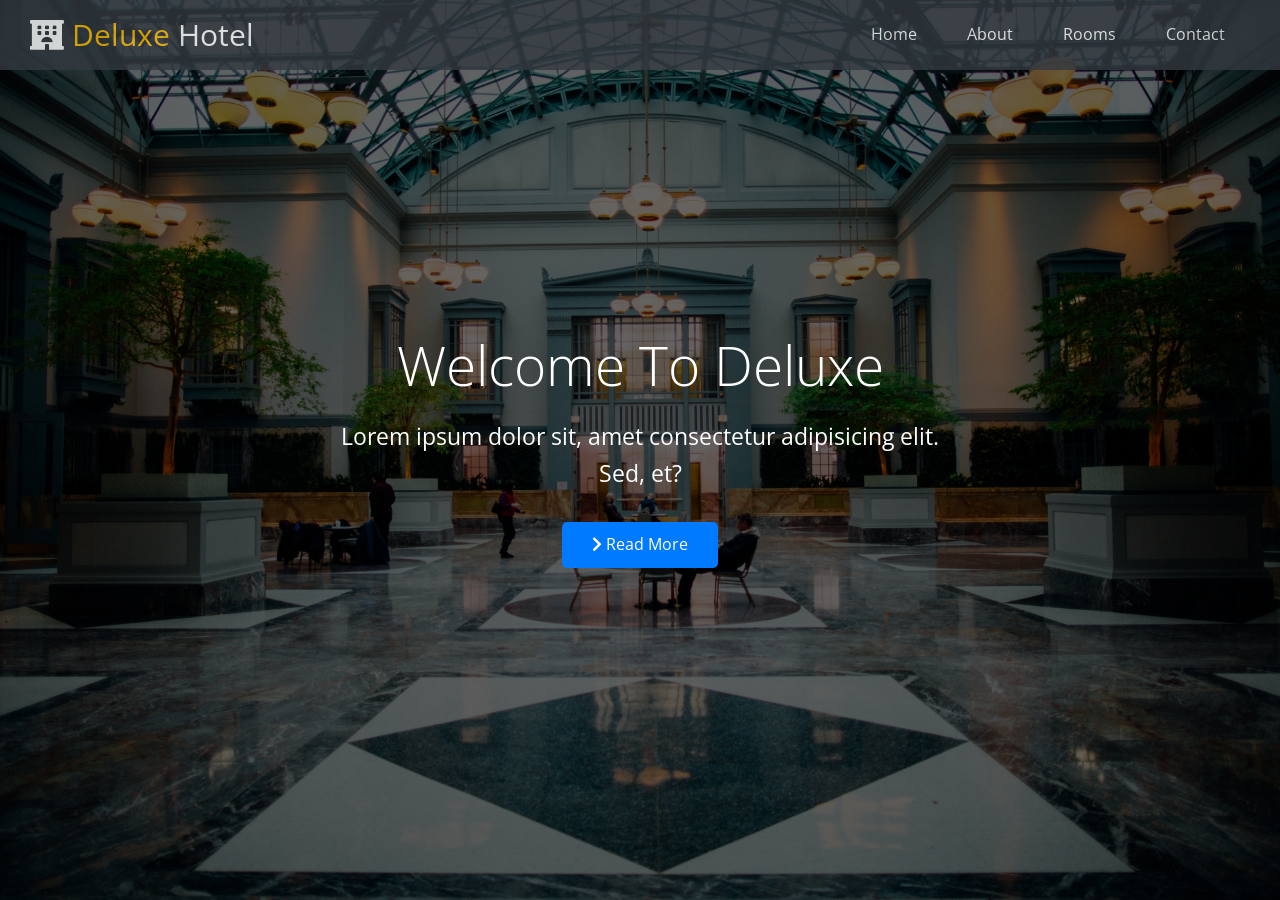
==== index.html @ a7268dbb "Ana sayfaya başlık ve açıklama eklendi; buton tasarımı güncellendi." ====
<!doctype html>
<html lang="en">
  <head>
    <meta charset="UTF-8" />
    <meta name="viewport" content="width=device-width, initial-scale=1.0" />
    <link
      rel="stylesheet"
      href="https://cdnjs.cloudflare.com/ajax/libs/font-awesome/5.13.0/css/all.min.css"
      integrity="sha512-L7MWcK7FNPcwNqnLdZq86lTHYLdQqZaz5YcAgE+5cnGmlw8JT03QB2+oxL100UeB6RlzZLUxCGSS4/++mNZdxw=="
      crossorigin="anonymous"
      referrerpolicy="no-referrer"
    />
    <link rel="stylesheet" href="css/utils.css" />
    <link rel="stylesheet" href="css/style.css" />
    <title>Document</title>
  </head>
  <body>
    <header id="home" class="main-header">
      <div class="navbar">
        <h1 class="brand">
          <i class="fas fa-hotel"></i>
          <span>Deluxe</span> Hotel
        </h1>
        <nav>
          <ul>
            <li><a href="#home">Home</a></li>
            <li><a href="#about">About</a></li>
            <li><a href="#rooms">Rooms</a></li>
            <li><a href="#contact">Contact</a></li>
          </ul>
        </nav>
      </div>

      <div class="content">
        <h1>Welcome To Deluxe</h1>
        <p>
          Lorem ipsum dolor sit, amet consectetur adipisicing elit. Sed, et?
        </p>
        <a href="" class="btn btn-primary"
          ><i class="fas fa-chevron-right"></i> Read More</a
        >
      </div>
    </header>
  </body>
</html>
---- css/utils.css ----
/* 
#007bff
#6c757d
#28a745
#dc3545
#ffc107
#17a2b8
#343a40
#f8f9fa 
*/

:root {
  --white: #fff;
  --primary: #007bff;
  --secondary: #6c757d;
  --success: #28a745;
  --danger: #dc3545;
  --warning: #ffc107;
  --info: #17a2b8;
  --dark: #343a40;
  --light: #f8f9fa;
}

/* text color */
.text-primary {
  color: var(--primary);
}
.text-secondary {
  color: var(--secondary);
}
.text-success {
  color: var(--success);
}
.text-danger {
  color: var(--danger);
}
.text-warning {
  color: var(--warning);
}
.text-info {
  color: var(--info);
}
.text-dark {
  color: var(--dark);
}
.text-light {
  color: var(--light);
}

/* bg-colors */
.bg-primary {
  background-color: var(--primary);
}
.bg-secondary {
  background-color: var(--secondary);
}
.bg-success {
  background-color: var(--success);
}
.bg-danger {
  background-color: var(--danger);
}
.bg-warning {
  background-color: var(--warning);
}
.bg-info {
  background-color: var(--info);
}
.bg-dark {
  background-color: var(--dark);
}
.bg-light {
  background-color: var(--light);
}

/* buttons */
.btn {
  cursor: pointer;
  display: inline-block;
  padding: 10px 30px;
  border: none;
  border-radius: 5px;
}

.btn:hover {
  opacity: 0.9;
}

.btn-primary {
  color: var(--white);
  background-color: var(--primary);
}

.btn-secondary {
  color: var(--white);
  background-color: var(--secondary);
}

.btn-success {
  color: var(--white);
  background-color: var(--success);
}

.btn-danger {
  color: var(--white);
  background-color: var(--danger);
}

.btn-warning {
  color: var(--white);
  background-color: var(--warning);
}

.btn-info {
  color: var(--white);
  background-color: var(--info);
}

.btn-dark {
  color: var(--white);
  background-color: var(--dark);
}

.btn-outline-primary {
  background: transparent;
  border: 1px solid var(--primary);
  color: var(--dark);
}

.btn-outline-primary:hover {
  background: var(--primary);
  border: 1px solid var(--primary);
  color: var(--white);
}

.btn-outline-secondary {
  background: transparent;
  border: 1px solid var(--secondary);
  color: var(--dark);
}

.btn-outline-secondary:hover {
  background: var(--secondary);
  border: 1px solid var(--secondary);
  color: var(--white);
}

.btn-outline-success {
  background: transparent;
  border: 1px solid var(--success);
  color: var(--dark);
}

.btn-outline-success:hover {
  background: var(--success);
  border: 1px solid var(--success);
  color: var(--white);
}

.btn-outline-danger {
  background: transparent;
  border: 1px solid var(--danger);
  color: var(--dark);
}

.btn-outline-danger:hover {
  background: var(--danger);
  border: 1px solid var(--danger);
  color: var(--white);
}

.btn-outline-warning {
  background: transparent;
  border: 1px solid var(--warning);
  color: var(--dark);
}

.btn-outline-warning:hover {
  background: var(--warning);
  border: 1px solid var(--warning);
  color: var(--white);
}

.btn-outline-info {
  background: transparent;
  border: 1px solid var(--info);
  color: var(--dark);
}

.btn-outline-info:hover {
  background: var(--info);
  border: 1px solid var(--info);
  color: var(--white);
}

.btn-outline-dark {
  background: transparent;
  border: 1px solid var(--dark);
  color: var(--dark);
}

.btn-outline-dark:hover {
  background: var(--dark);
  border: 1px solid var(--dark);
  color: var(--white);
}

/* flex items */

/* flex grid */
---- css/style.css ----
@import url("https://fonts.googleapis.com/css2?family=Open+Sans:wght@300;400;700&display=swap");

* {
  box-sizing: border-box;
  padding: 0;
  margin: 0;
}

html {
  font-size: 10px;
}

body {
  font-family: "Open Sans", sans-serif;
  font-size: 1.6rem;
  background: #fff;
  color: #333;
  line-height: 1.6;
}

ul {
  list-style: none;
}

a {
  color: #333;
  text-decoration: none;
}

h1,
h2 {
  font-weight: 300;
  line-height: 1.2;
}

p {
  margin: 1rem 0;
}

img {
  width: 100%;
}

.text-center {
  text-align: center;
}

/* navbar */
.navbar {
  display: flex;
  align-items: center;
  justify-content: space-between;
  background-color: var(--dark);
  opacity: 0.8;
  color: #fff;
  position: fixed;
  top: 0;
  width: 100%;
  height: 70px;
  padding: 0 3rem;
}

.navbar a {
  color: #fff;
  padding: 1rem 2rem;
  margin: 0 0.5rem;
}

.navbar a:hover {
  border-bottom: 2px solid var(--warning);
}

.navbar ul {
  display: flex;
}

.navbar .brand {
  font-weight: 400;
}

.navbar h1 {
  font-size: 3rem;
}

.navbar span {
  color: var(--warning);
}

/* header */
.main-header {
  background-image: url("../img/bg-1.jpeg");
  background-repeat: no-repeat;
  background-size: cover;
  background-position: center;
  height: 100vh;
  color: #fff;
  position: relative;
}

.main-header .content {
  display: flex;
  flex-direction: column;
  align-items: center;
  justify-content: center;
  text-align: center;
  height: 100%;
}

.main-header::before {
  content: "";
  position: absolute;
  top: 0;
  left: 0;
  width: 100%;
  height: 100%;
  background-color: rgba(0, 0, 0, 0.6);
}

.main-header * {
  z-index: 5;
}

.main-header .content h1 {
  font-size: 5.5rem;
}

.main-header .content p {
  font-size: 2.3rem;
  max-width: 60rem;
  margin: 2rem 0 3rem;
}
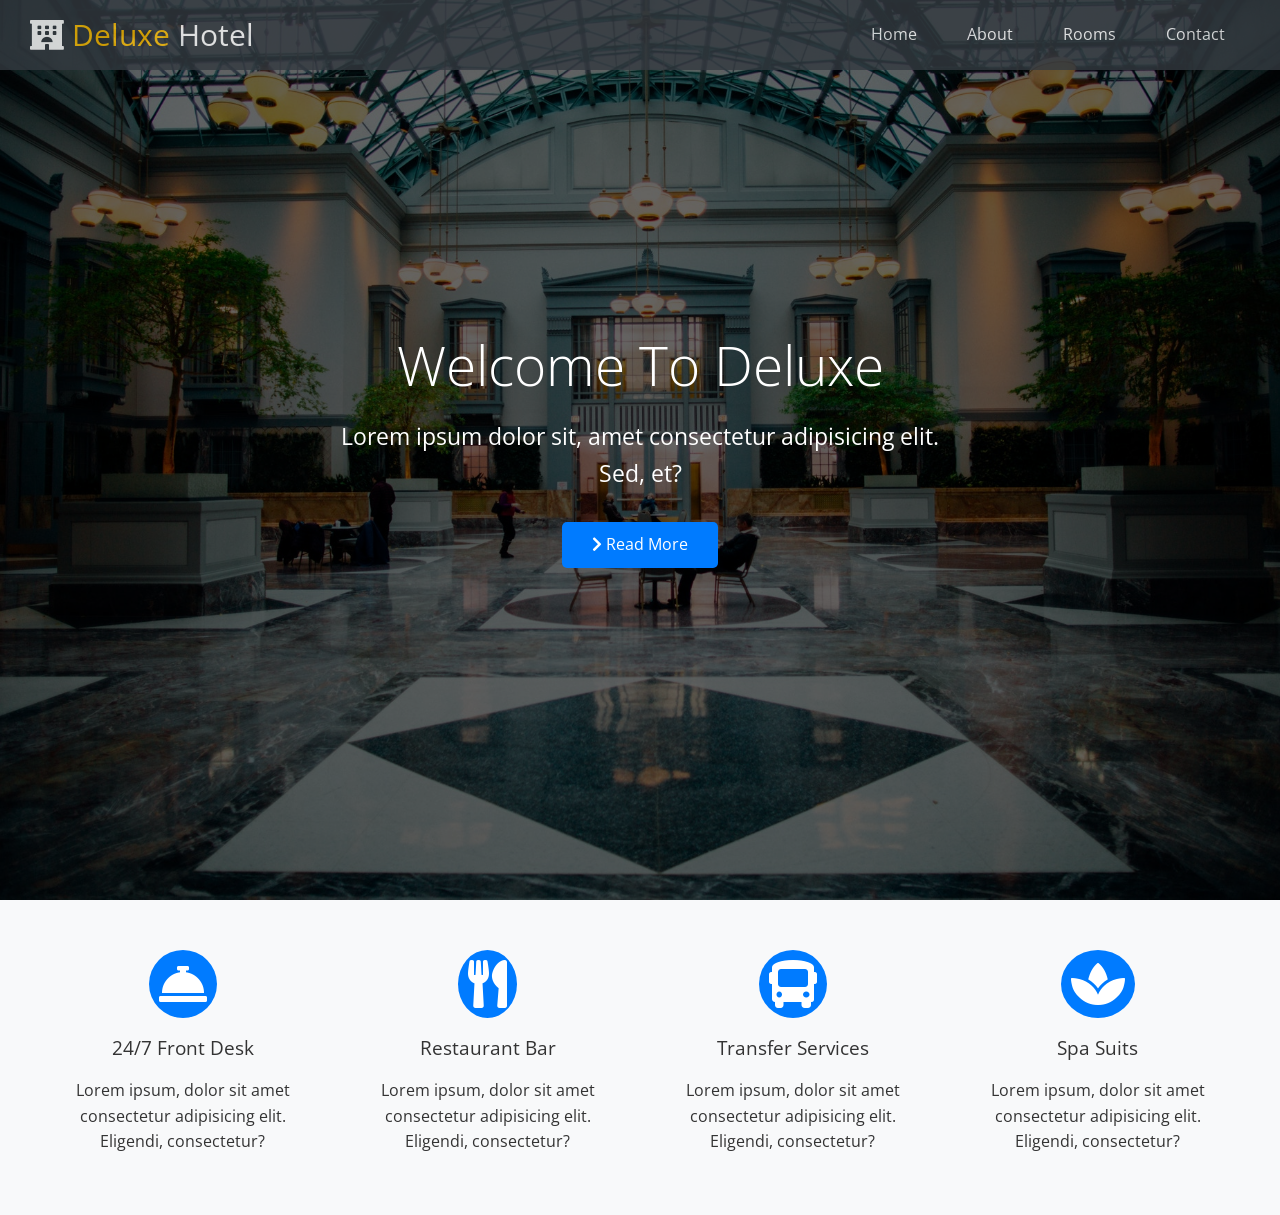
==== commit 049330c7: "Ana sayfaya hizmetler bölümü eklendi; ikonlar ve açıklamalar ile birlikte esnek düzen uygulandı." ====
--- a/index.html
+++ b/index.html
@@ -41,5 +41,53 @@
         >
       </div>
     </header>
+
+    <main>
+      <!-- services -->
+      <section id="services" class="icons bg-light">
+        <div class="flex-items">
+          <div>
+            <i class="fas fa-concierge-bell fa-3x"></i>
+            <div>
+              <h3>24/7 Front Desk</h3>
+              <p>
+                Lorem ipsum, dolor sit amet consectetur adipisicing elit.
+                Eligendi, consectetur?
+              </p>
+            </div>
+          </div>
+          <div>
+            <i class="fas fa-utensils fa-3x"></i>
+            <div>
+              <h3>Restaurant Bar</h3>
+              <p>
+                Lorem ipsum, dolor sit amet consectetur adipisicing elit.
+                Eligendi, consectetur?
+              </p>
+            </div>
+          </div>
+          <div>
+            <i class="fas fa-bus fa-3x"></i>
+            <div>
+              <h3>Transfer Services</h3>
+              <p>
+                Lorem ipsum, dolor sit amet consectetur adipisicing elit.
+                Eligendi, consectetur?
+              </p>
+            </div>
+          </div>
+          <div>
+            <i class="fas fa-spa fa-3x"></i>
+            <div>
+              <h3>Spa Suits</h3>
+              <p>
+                Lorem ipsum, dolor sit amet consectetur adipisicing elit.
+                Eligendi, consectetur?
+              </p>
+            </div>
+          </div>
+        </div>
+      </section>
+    </main>
   </body>
 </html>
--- a/css/utils.css
+++ b/css/utils.css
@@ -206,5 +206,16 @@
 }
 
 /* flex items */
+.flex-items {
+  display: flex;
+  justify-content: center;
+  text-align: center;
+  height: 100%;
+}
+
+.flex-items > div {
+  padding: 20px;
+  flex-basis: 100%;
+}
 
 /* flex grid */
--- a/css/style.css
+++ b/css/style.css
@@ -129,3 +129,21 @@
   max-width: 60rem;
   margin: 2rem 0 3rem;
 }
+
+/* icons */
+.icons {
+  padding: 30px;
+}
+
+.icons h3 {
+  font-weight: 400;
+  margin-bottom: 15px;
+}
+
+.icons i {
+  background-color: var(--primary);
+  color: #fff;
+  padding: 1rem;
+  border-radius: 50%;
+  margin-bottom: 1.5rem;
+}
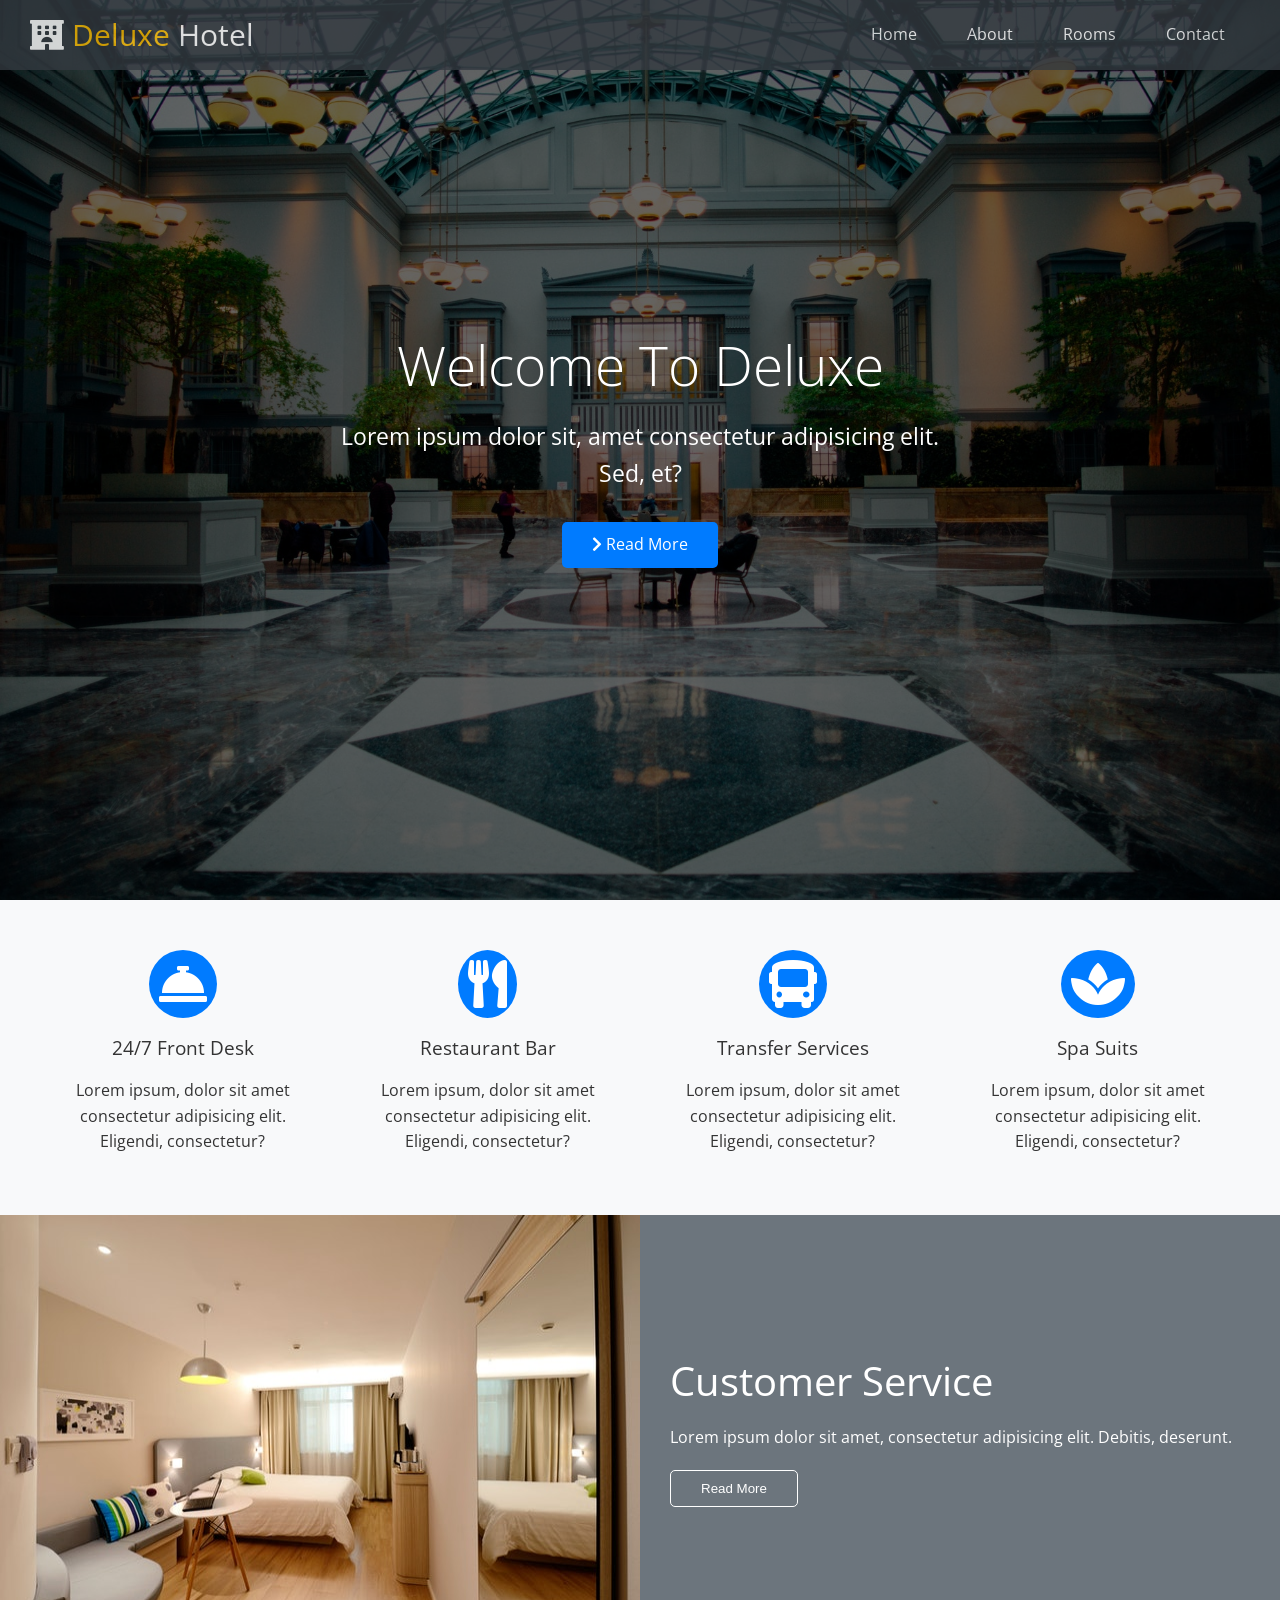
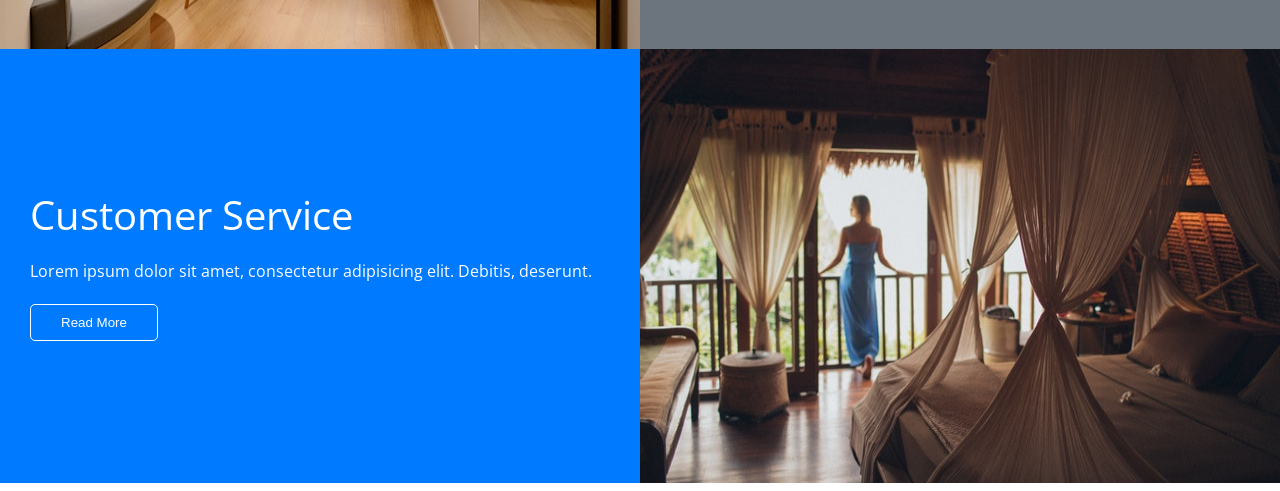
==== commit ced3811f: "Ana sayfaya "Hakkında" bölümü eklendi; iki farklı içerik alanı ve buton tasarımı güncellendi." ====
--- a/index.html
+++ b/index.html
@@ -88,6 +88,48 @@
           </div>
         </div>
       </section>
+
+      <!-- about -->
+      <section id="about" class="flex-columns">
+        <div class="row">
+          <div class="column">
+            <div class="column-1">
+              <img src="img/about1.jpeg" alt="" />
+            </div>
+          </div>
+          <div class="column">
+            <div class="column-2 bg-secondary">
+              <h2>Customer Service</h2>
+              <p>
+                Lorem ipsum dolor sit amet, consectetur adipisicing elit.
+                Debitis, deserunt.
+              </p>
+              <button class="btn btn-outline">Read More</button>
+            </div>
+          </div>
+        </div>
+      </section>
+
+      <!-- about-2 -->
+      <section id="about" class="flex-columns flex-reverse">
+        <div class="row">
+          <div class="column">
+            <div class="column-1">
+              <img src="img/about2.jpeg" alt="" />
+            </div>
+          </div>
+          <div class="column">
+            <div class="column-2 bg-primary">
+              <h2>Customer Service</h2>
+              <p>
+                Lorem ipsum dolor sit amet, consectetur adipisicing elit.
+                Debitis, deserunt.
+              </p>
+              <button class="btn btn-outline">Read More</button>
+            </div>
+          </div>
+        </div>
+      </section>
     </main>
   </body>
 </html>
--- a/css/utils.css
+++ b/css/utils.css
@@ -121,6 +121,12 @@
   background-color: var(--dark);
 }
 
+.btn-outline {
+  background: transparent;
+  border: 1px solid var(--white);
+  color: var(--white);
+}
+
 .btn-outline-primary {
   background: transparent;
   border: 1px solid var(--primary);
@@ -218,4 +224,38 @@
   flex-basis: 100%;
 }
 
+/* flex columns */
+.flex-columns.flex-reverse .row {
+  flex-direction: row-reverse;
+}
+
+.flex-columns .row {
+  display: flex;
+  flex-direction: row;
+  flex-wrap: wrap;
+  width: 100%;
+}
+
+.flex-columns .column {
+  flex: 1;
+}
+
+.flex-columns .column .column-1,
+.flex-columns .column .column-2 {
+  height: 100%;
+}
+
+.flex-columns .column-2 {
+  display: flex;
+  flex-direction: column;
+  align-items: flex-start;
+  justify-content: center;
+  padding: 3rem;
+}
+
+.flex-columns img {
+  width: 100%;
+  height: 100%;
+}
+
 /* flex grid */
--- a/css/style.css
+++ b/css/style.css
@@ -147,3 +147,17 @@
   border-radius: 50%;
   margin-bottom: 1.5rem;
 }
+
+/* about */
+#about {
+  color: #fff;
+}
+
+#about h2 {
+  font-size: 4rem;
+  font-weight: 400;
+}
+
+#about p {
+  margin: 2rem 0;
+}
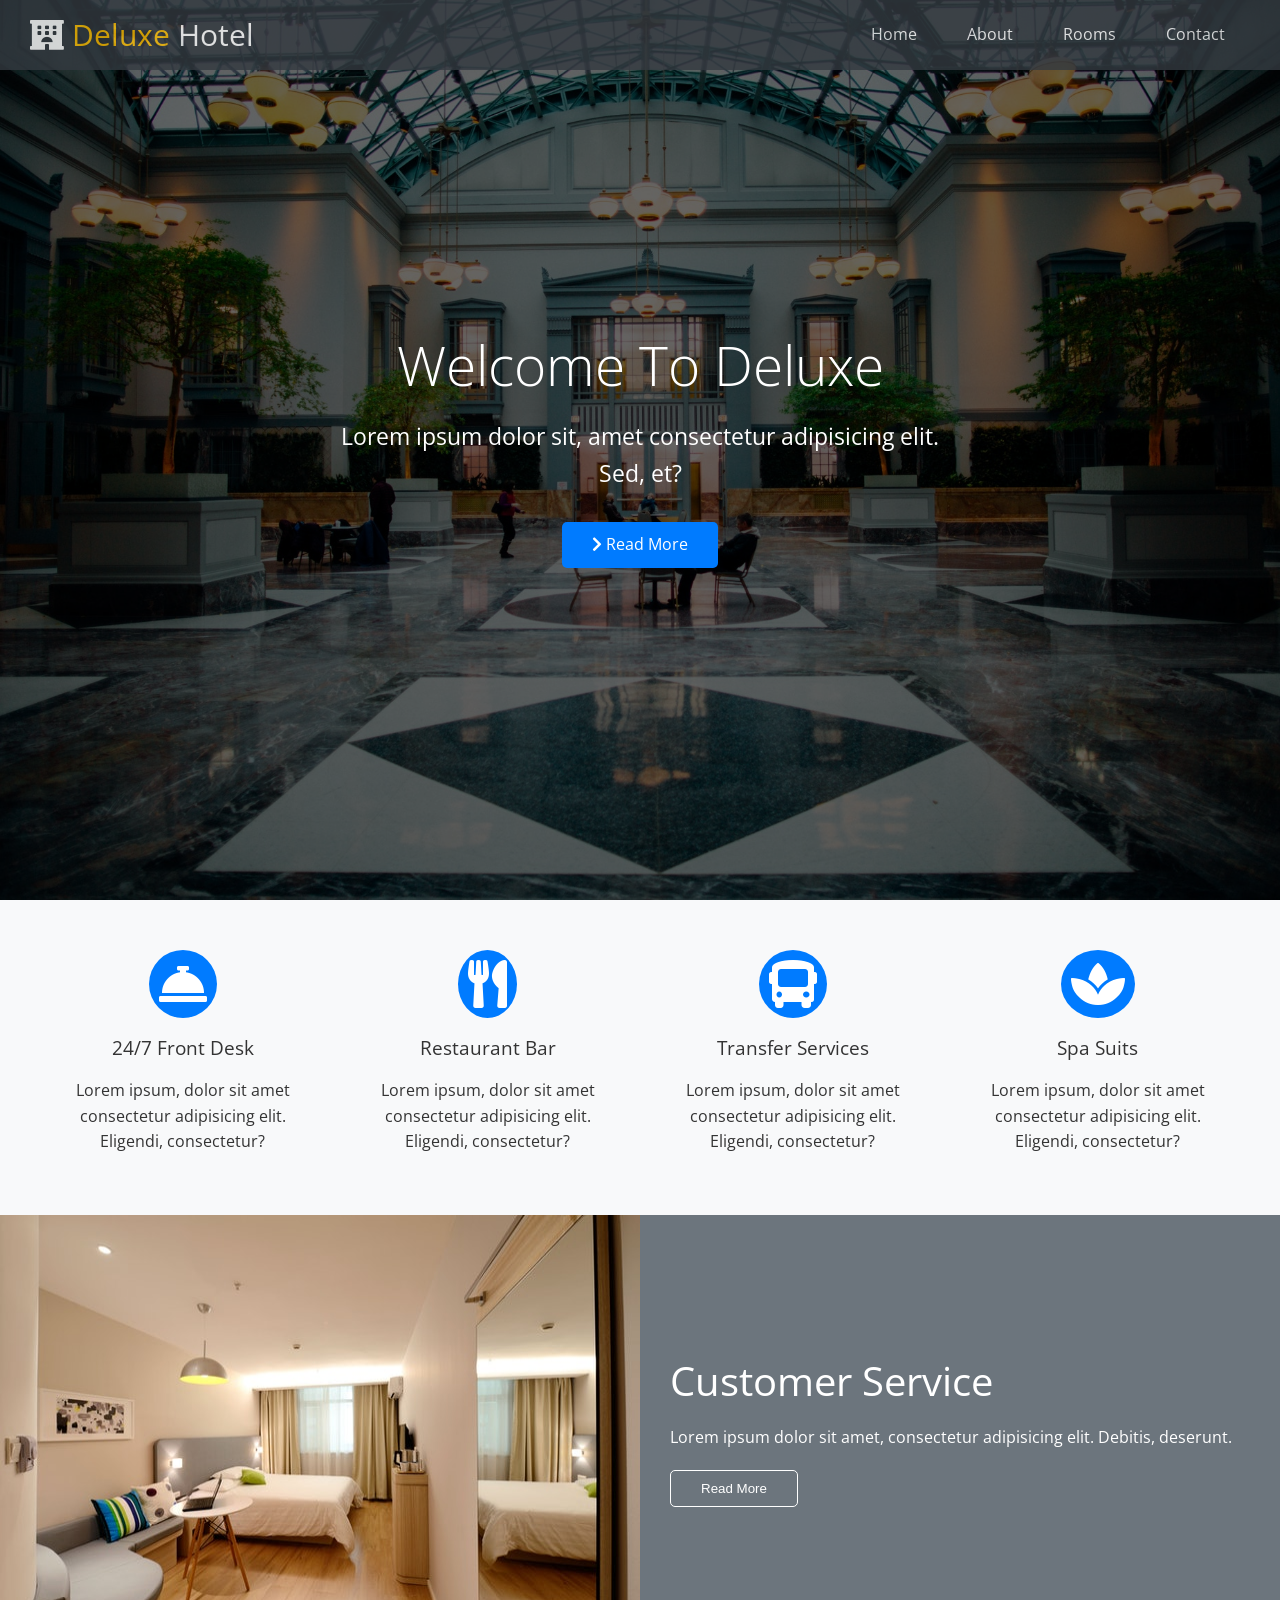
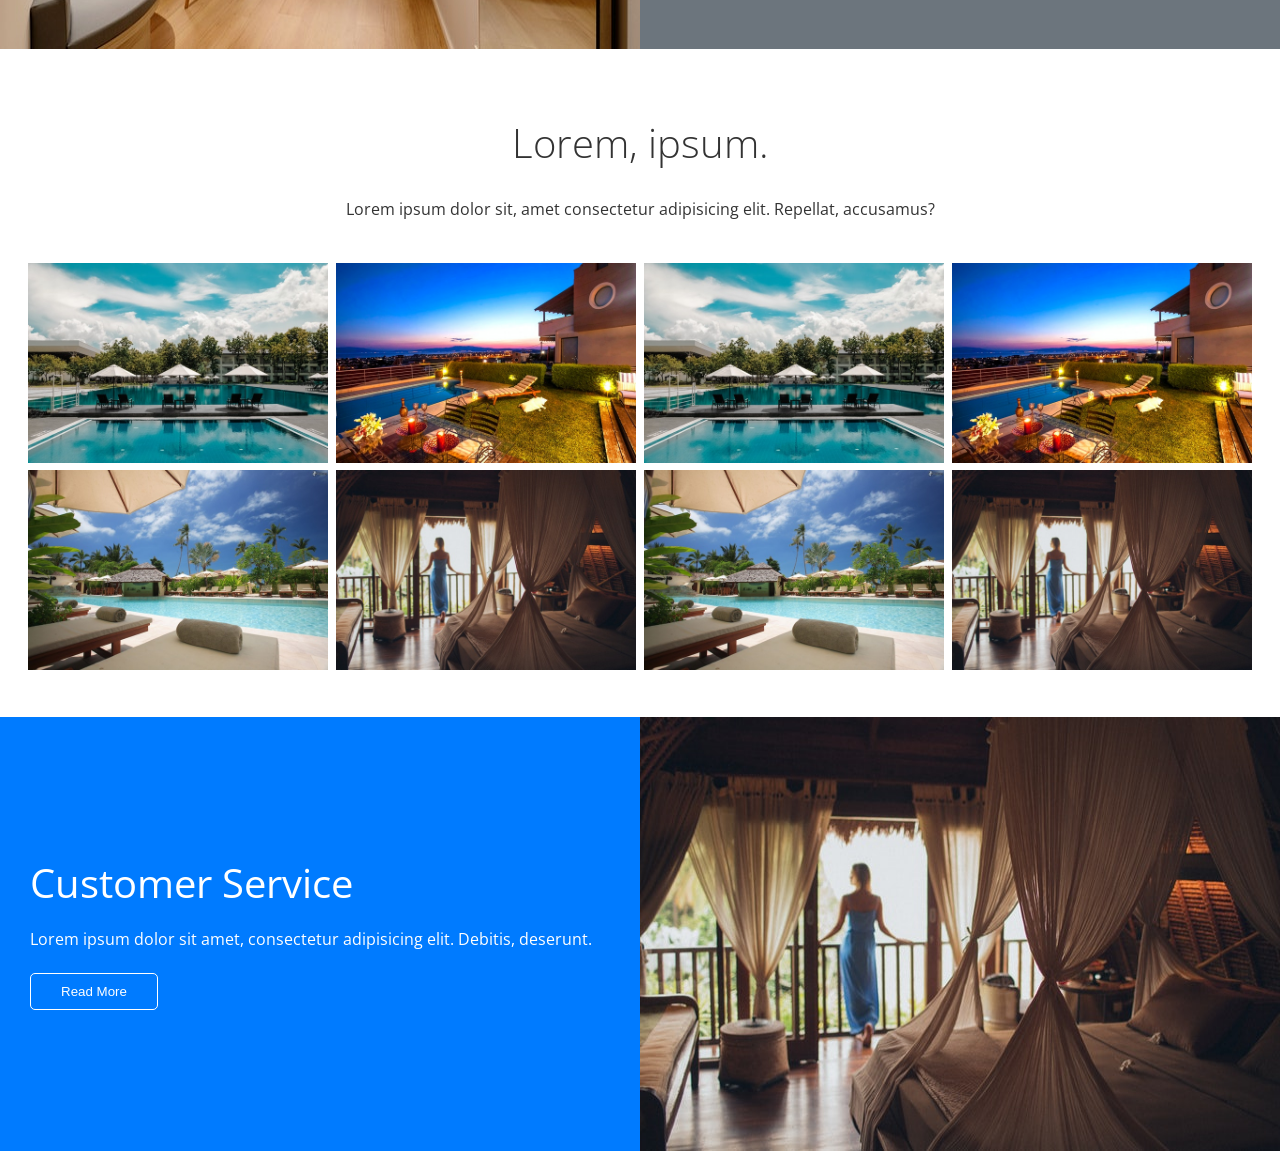
==== commit 9ef70477: "Ana sayfaya "Hakkında" bölümüne stil güncellemeleri yapıldı; yeni galeri bölümü eklendi ve esnek düz" ====
--- a/index.html
+++ b/index.html
@@ -90,7 +90,7 @@
       </section>
 
       <!-- about -->
-      <section id="about" class="flex-columns">
+      <section id="about" class="about flex-columns">
         <div class="row">
           <div class="column">
             <div class="column-1">
@@ -110,8 +110,37 @@
         </div>
       </section>
 
+      <!-- gallery -->
+      <section id="gallery" class="gallery flex-grid section-padding">
+        <header class="section-header">
+          <h2>Lorem, ipsum.</h2>
+          <p>
+            Lorem ipsum dolor sit, amet consectetur adipisicing elit. Repellat,
+            accusamus?
+          </p>
+        </header>
+        <div class="row">
+          <div class="column">
+            <img src="img/1.jpeg" alt="" />
+            <img src="img/2.jpeg" alt="" />
+          </div>
+          <div class="column">
+            <img src="img/3.jpeg" alt="" />
+            <img src="img/4.jpeg" alt="" />
+          </div>
+          <div class="column">
+            <img src="img/1.jpeg" alt="" />
+            <img src="img/2.jpeg" alt="" />
+          </div>
+          <div class="column">
+            <img src="img/3.jpeg" alt="" />
+            <img src="img/4.jpeg" alt="" />
+          </div>
+        </div>
+      </section>
+
       <!-- about-2 -->
-      <section id="about" class="flex-columns flex-reverse">
+      <section class="about flex-columns flex-reverse">
         <div class="row">
           <div class="column">
             <div class="column-1">
--- a/css/utils.css
+++ b/css/utils.css
@@ -259,3 +259,32 @@
 }
 
 /* flex grid */
+.flex-grid .row {
+  display: flex;
+  flex-wrap: wrap;
+  padding: 0 0.4rem;
+}
+
+.flex-grid .column {
+  flex: 25%;
+  padding: 0 0.4rem;
+}
+
+/* section */
+.section-header {
+  display: flex;
+  flex-direction: column;
+  align-items: center;
+  justify-content: center;
+  text-align: center;
+  padding: 3rem;
+}
+
+.section-header h2 {
+  font-size: 4rem;
+  margin: 2rem 0;
+}
+
+.section-padding {
+  padding: 2rem 2rem 4rem;
+}
--- a/css/style.css
+++ b/css/style.css
@@ -149,15 +149,21 @@
 }
 
 /* about */
-#about {
+.about {
   color: #fff;
 }
 
-#about h2 {
+.about h2 {
   font-size: 4rem;
   font-weight: 400;
 }
 
-#about p {
+.about p {
   margin: 2rem 0;
 }
+
+/* gallery */
+.gallery img:hover {
+  cursor: pointer;
+  opacity: 0.8;
+}
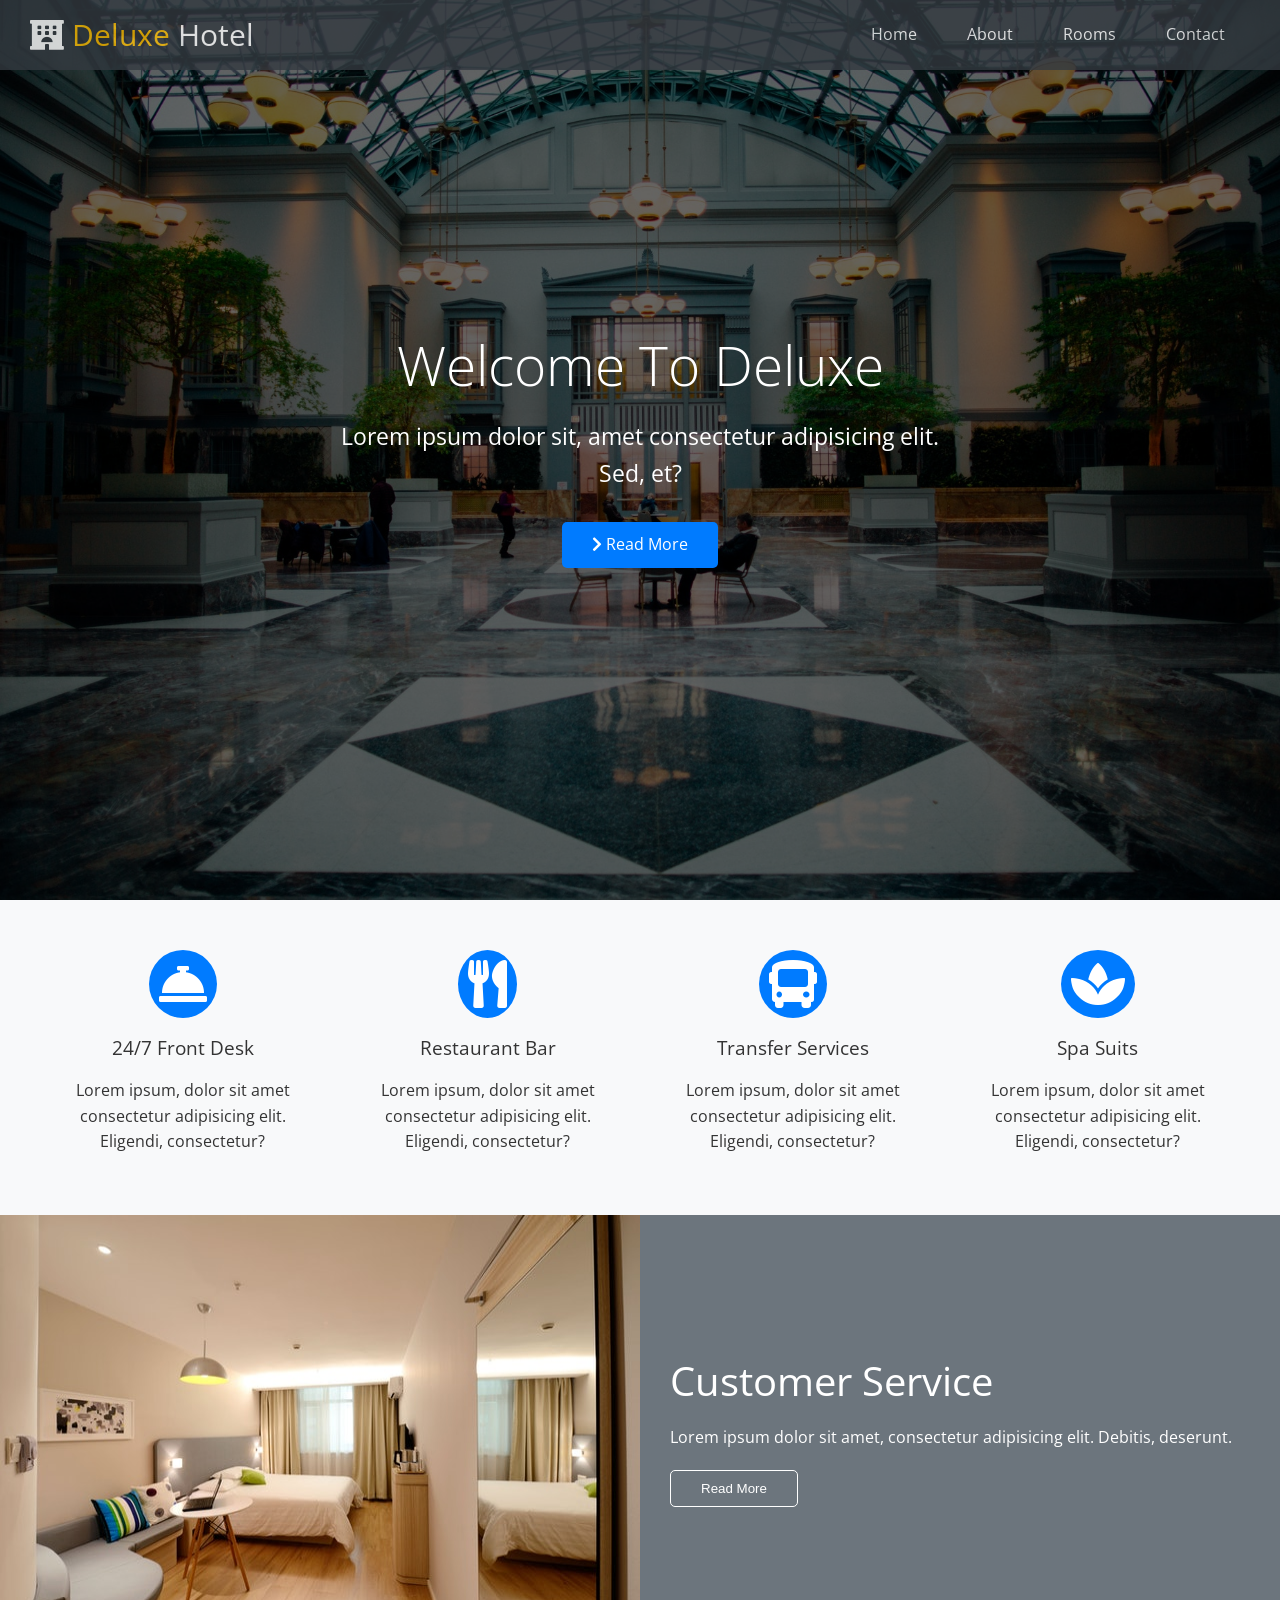
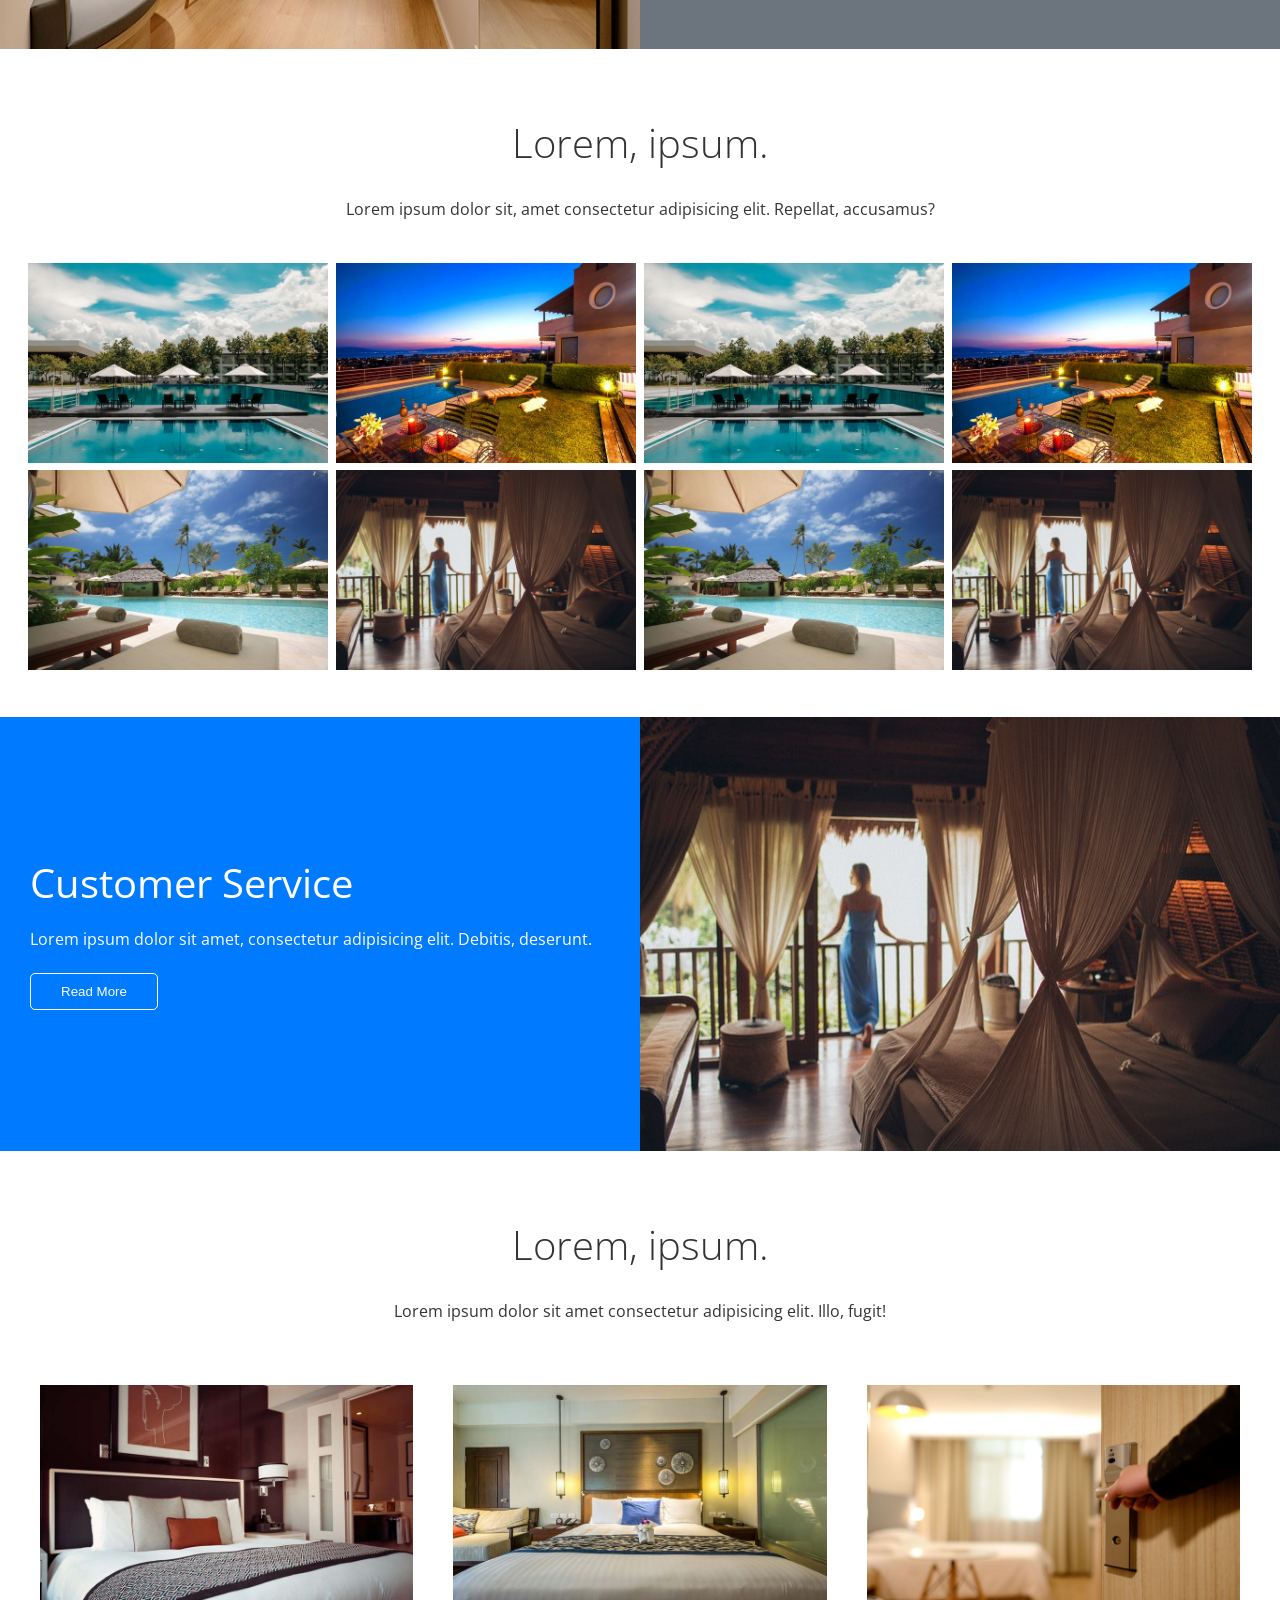
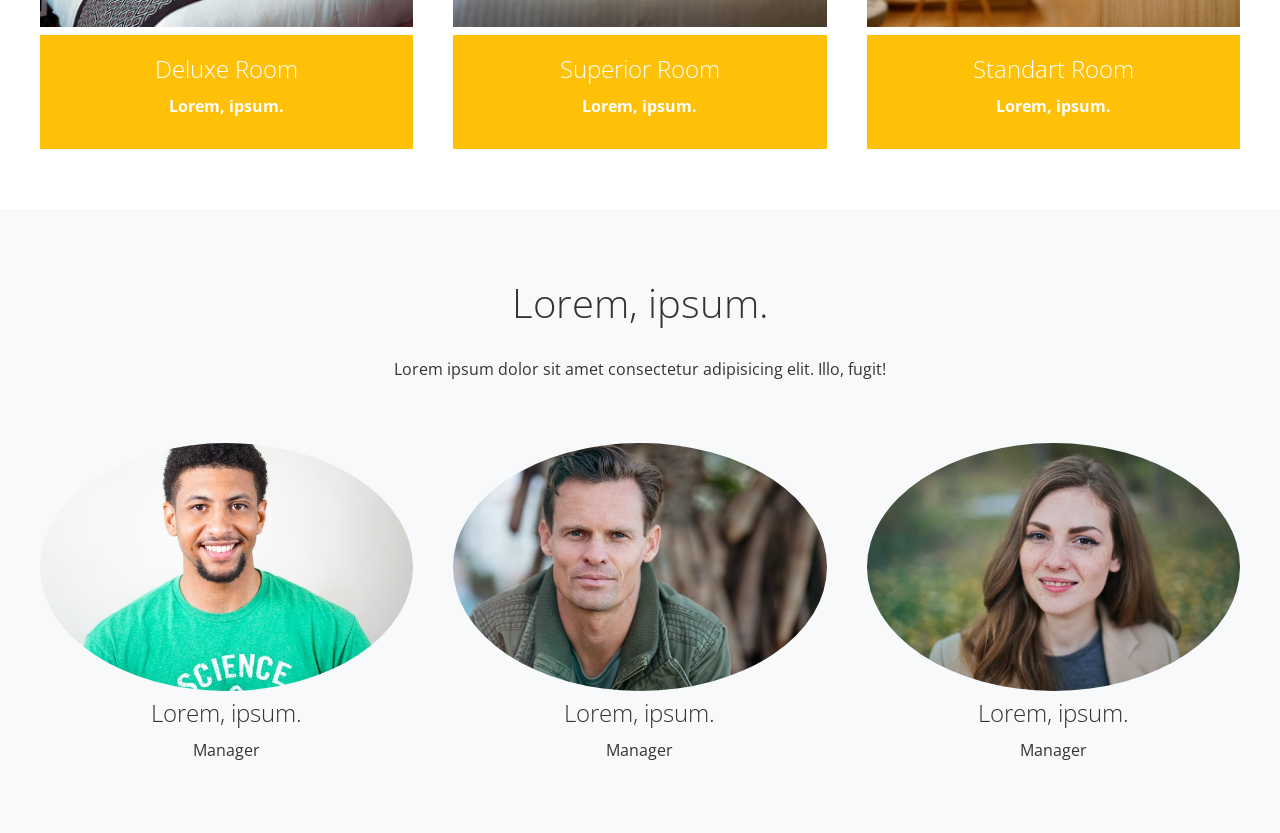
==== commit 3b36b29c: "Ana sayfaya "Odalar" ve "Ekipler" bölümleri eklendi; kart tasarımları ve stilleri güncellendi." ====
--- a/index.html
+++ b/index.html
@@ -159,6 +159,68 @@
           </div>
         </div>
       </section>
+
+      <!-- rooms -->
+      <section id="rooms" class="rooms section-padding">
+        <header class="section-header">
+          <h2>Lorem, ipsum.</h2>
+          <p>
+            Lorem ipsum dolor sit amet consectetur adipisicing elit. Illo,
+            fugit!
+          </p>
+        </header>
+        <div class="flex-items">
+          <div class="card">
+            <img src="img/room1.jpeg" alt="" />
+            <div class="card-body bg-warning">
+              <h2>Deluxe Room</h2>
+              <p>Lorem, ipsum.</p>
+            </div>
+          </div>
+          <div class="card">
+            <img src="img/room2.jpeg" alt="" />
+            <div class="card-body bg-warning">
+              <h2>Superior Room</h2>
+              <p>Lorem, ipsum.</p>
+            </div>
+          </div>
+          <div class="card">
+            <img src="img/room3.jpeg" alt="" />
+            <div class="card-body bg-warning">
+              <h2>Standart Room</h2>
+              <p>Lorem, ipsum.</p>
+            </div>
+          </div>
+        </div>
+      </section>
+
+      <!-- teams -->
+      <section id="teams" class="teams section-padding bg-light">
+        <header class="section-header">
+          <h2>Lorem, ipsum.</h2>
+          <p>
+            Lorem ipsum dolor sit amet consectetur adipisicing elit. Illo,
+            fugit!
+          </p>
+        </header>
+        <div class="flex-items">
+          <div>
+            <img src="img/p1.jpeg" alt="" />
+            <h2>Lorem, ipsum.</h2>
+            <p>Manager</p>
+          </div>
+          <div>
+            <img src="img/p2.jpeg" alt="" />
+            <h2>Lorem, ipsum.</h2>
+            <p>Manager</p>
+          </div>
+          <div>
+            <img src="img/p3.jpeg" alt="" />
+            <h2>Lorem, ipsum.</h2>
+            <p>Manager</p>
+          </div>
+        </div>
+      </section>
     </main>
   </body>
 </html>
--- a/css/style.css
+++ b/css/style.css
@@ -167,3 +167,22 @@
   cursor: pointer;
   opacity: 0.8;
 }
+
+/* cards */
+.card {
+  color: #fff;
+  font-weight: 700;
+}
+
+.card-body {
+  padding: 2rem;
+}
+
+/* teams */
+.teams img {
+  border-radius: 50%;
+}
+
+.teams img:hover {
+  opacity: 0.7;
+}
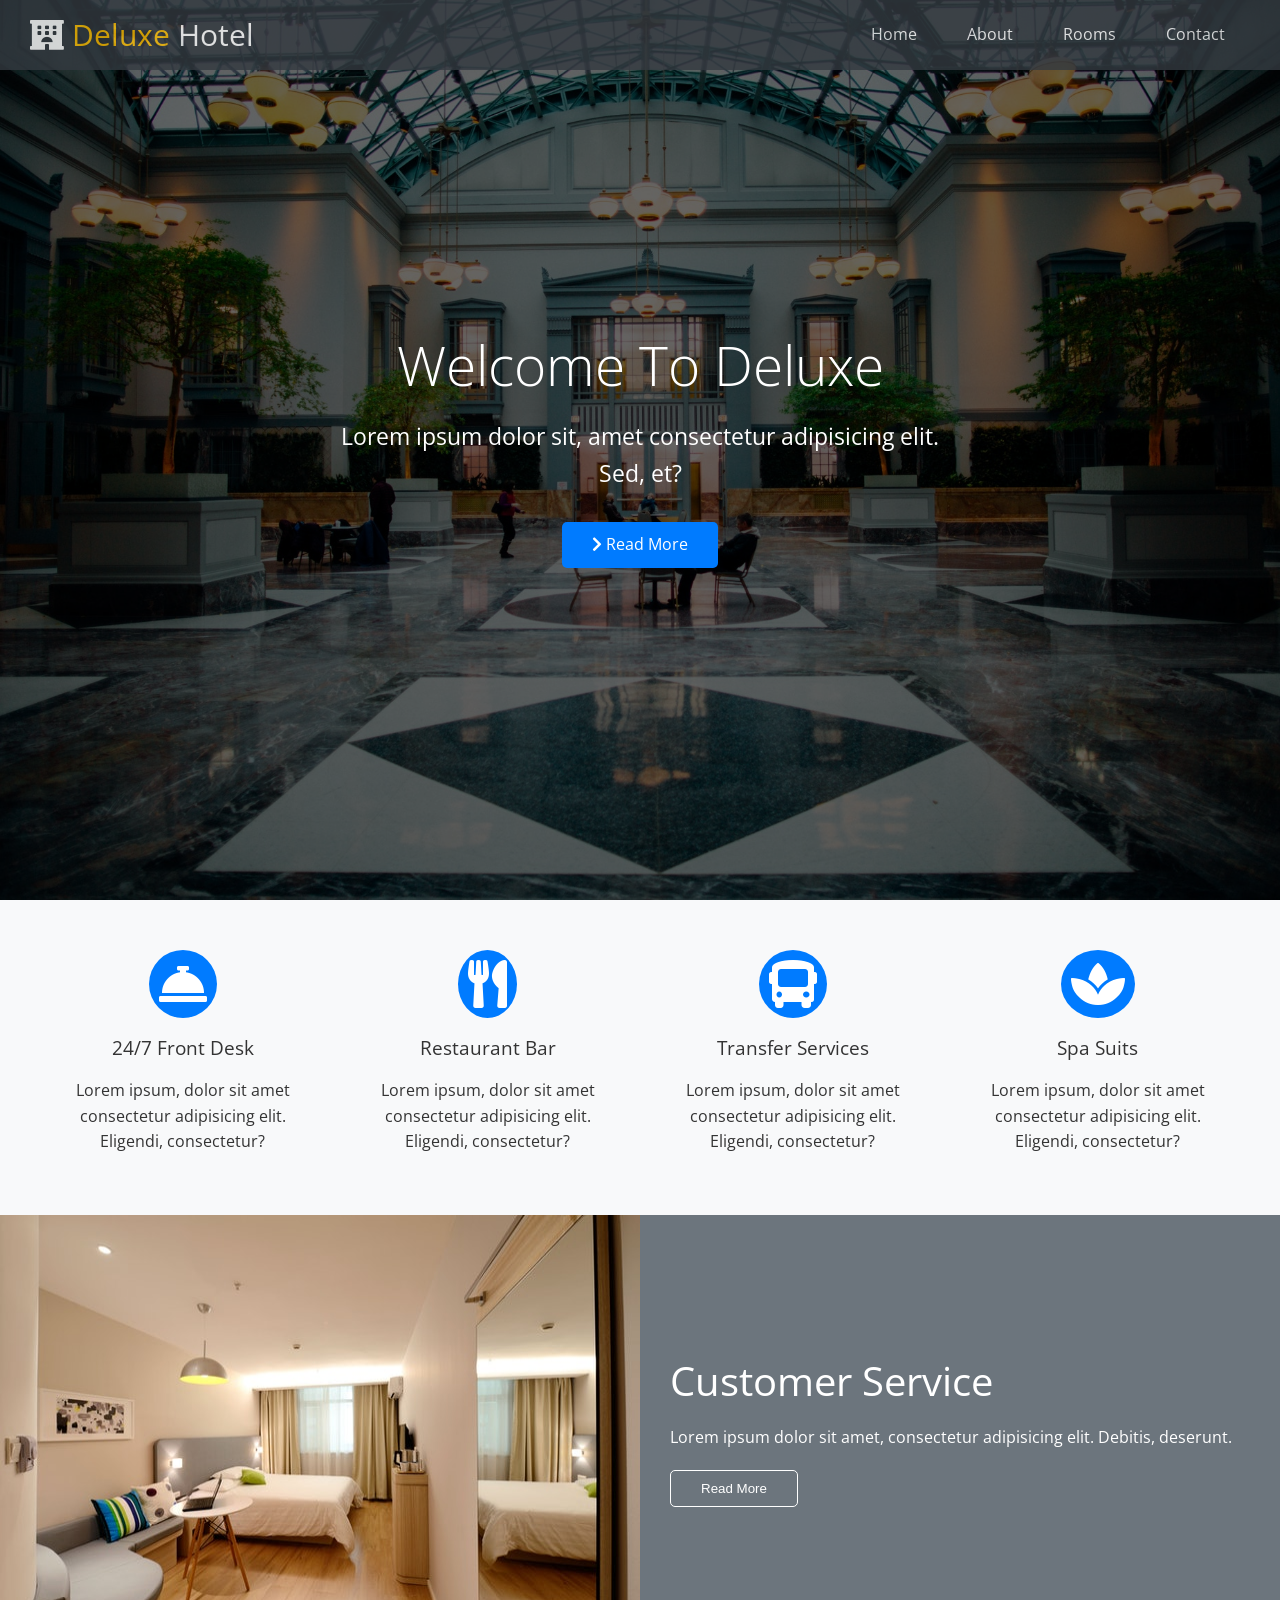
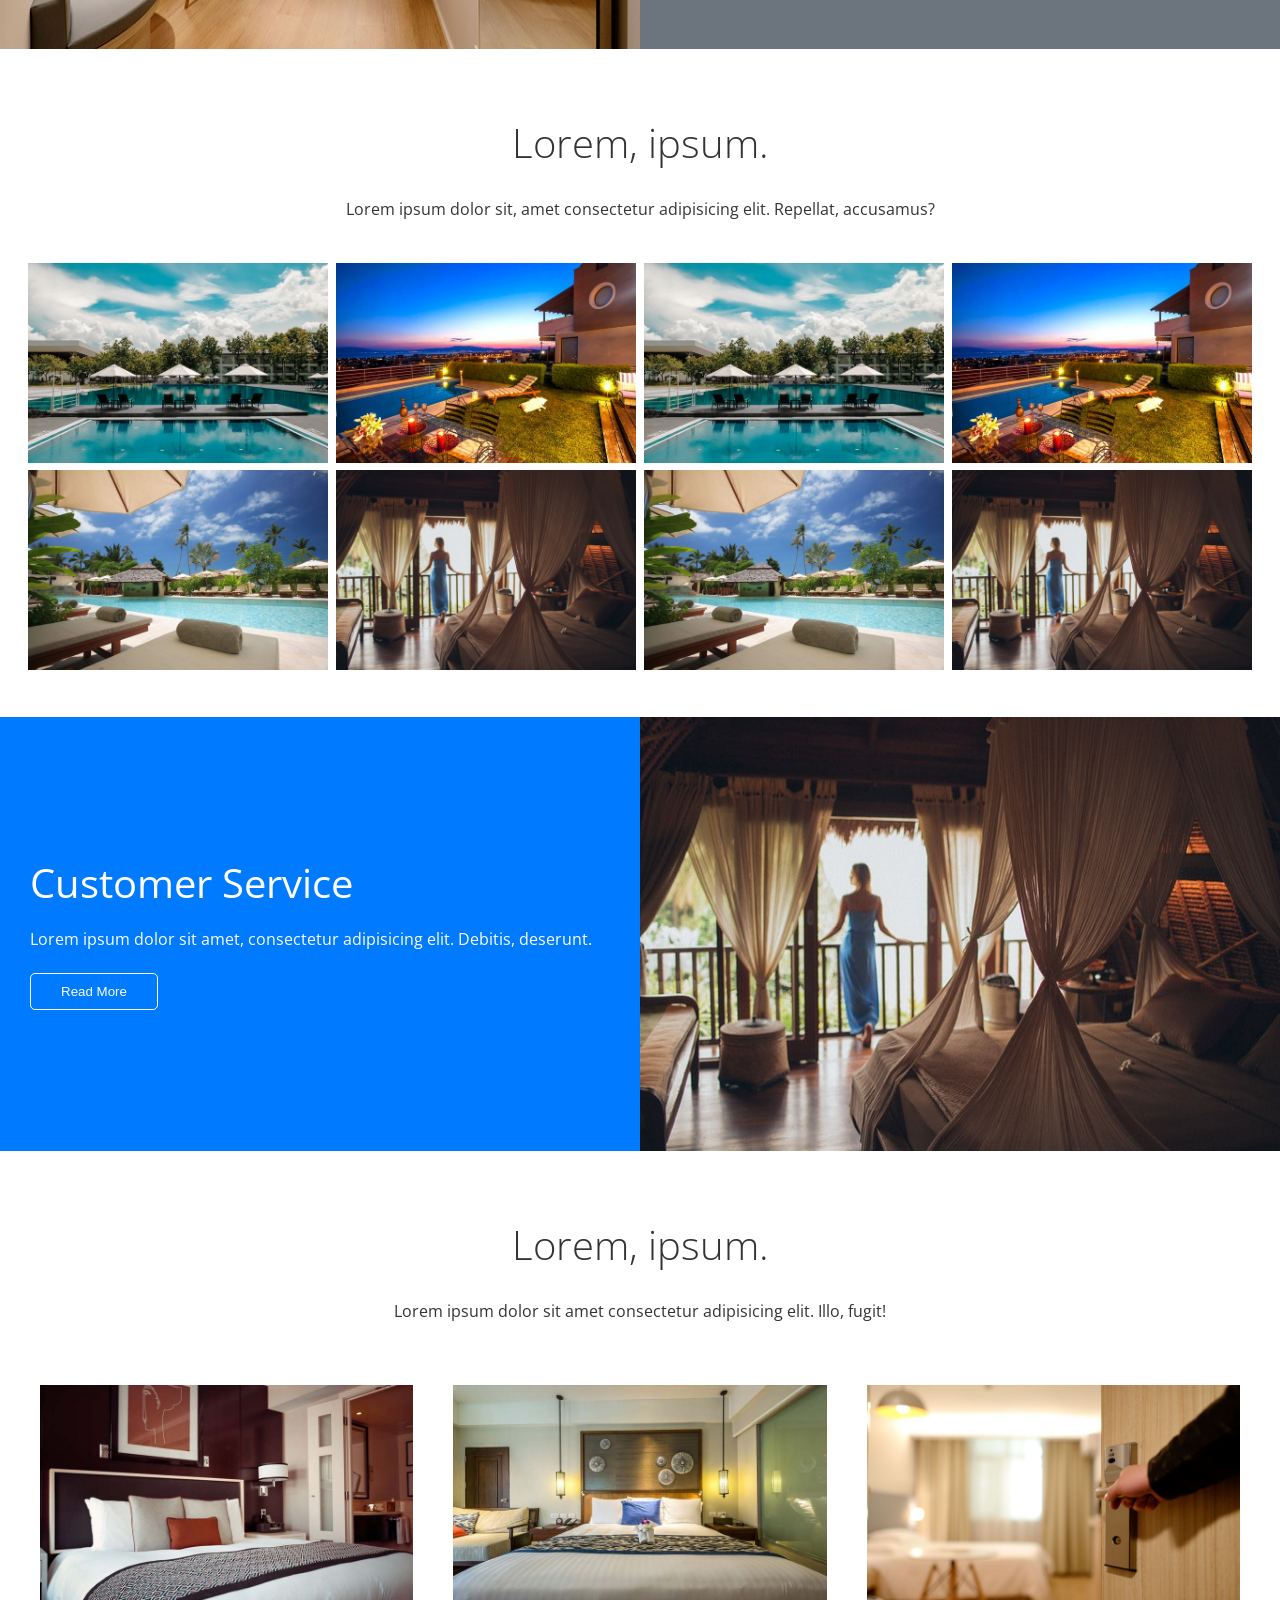
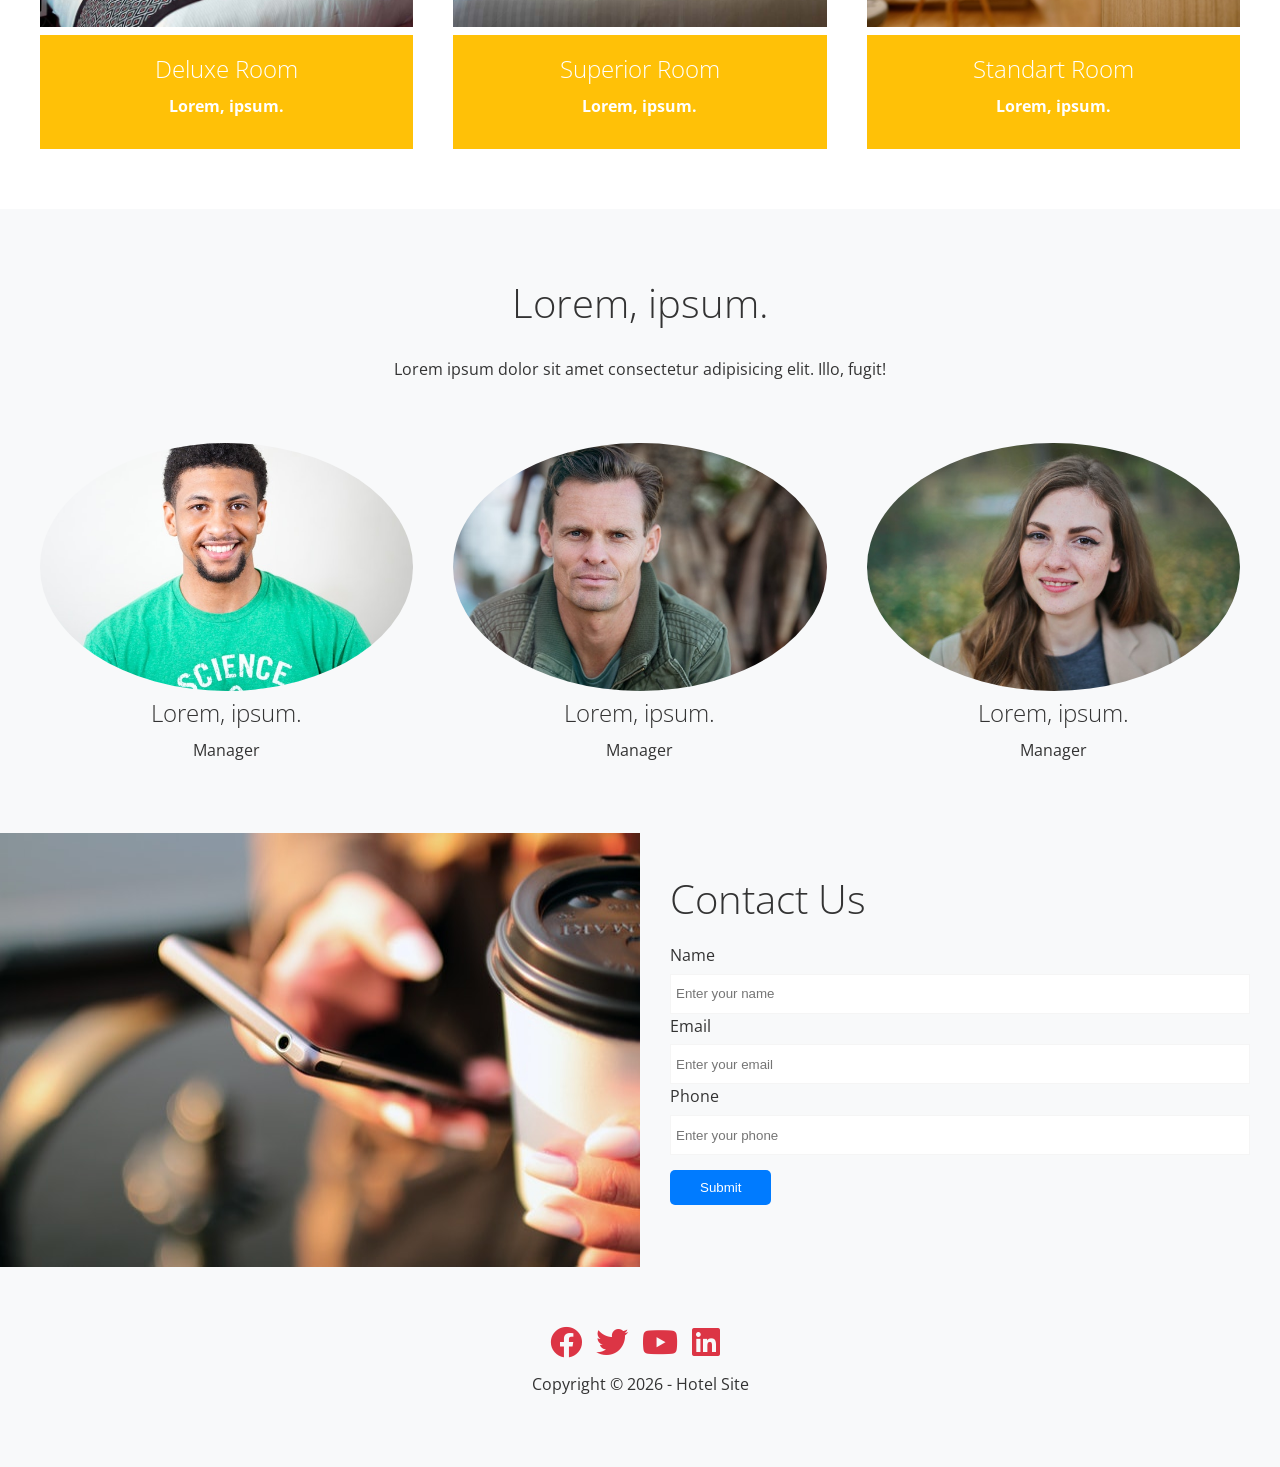
==== commit f08c36e2: "Ana sayfaya "İletişim" bölümü ve footer eklendi; form tasarımı ve stilleri güncellendi." ====
--- a/index.html
+++ b/index.html
@@ -221,6 +221,55 @@
           </div>
         </div>
       </section>
+
+      <!-- contact -->
+      <section id="contact" class="contact flex-columns">
+        <div class="row">
+          <div class="column">
+            <div class="column-1">
+              <img src="img/contact.jpeg" alt="" />
+            </div>
+          </div>
+          <div class="column">
+            <div class="column-2 bg-light">
+              <h2>Contact Us</h2>
+              <form action="" class="contact-form">
+                <div class="form-control">
+                  <label for="name">Name</label>
+                  <input type="text" id="name" placeholder="Enter your name" />
+                </div>
+                <div class="form-control">
+                  <label for="name">Email</label>
+                  <input
+                    type="email"
+                    id="email"
+                    placeholder="Enter your email"
+                  />
+                </div>
+                <div class="form-control">
+                  <label for="name">Phone</label>
+                  <input
+                    type="number"
+                    id="phone"
+                    placeholder="Enter your phone"
+                  />
+                </div>
+                <button type="submit" class="btn btn-primary">Submit</button>
+              </form>
+            </div>
+          </div>
+        </div>
+      </section>
     </main>
+
+    <footer class="footer bg-light">
+      <div class="social">
+        <a href="#"><i class="fab fa-facebook fa-2x"></i></a>
+        <a href="#"><i class="fab fa-twitter fa-2x"></i></a>
+        <a href="#"><i class="fab fa-youtube fa-2x"></i></a>
+        <a href="#"><i class="fab fa-linkedin fa-2x"></i></a>
+      </div>
+      <p>Copyright &copy 2026 - Hotel Site</p>
+    </footer>
   </body>
 </html>
--- a/css/style.css
+++ b/css/style.css
@@ -186,3 +186,55 @@
 .teams img:hover {
   opacity: 0.7;
 }
+
+/* contact */
+.contact-form {
+  width: 100%;
+  padding: 2rem 0;
+}
+
+.contact-form label {
+  display: block;
+  margin-bottom: 0.5rem;
+}
+
+.contact-form .form-control {
+  margin-bottom: 1.5;
+}
+
+.contact-form input {
+  width: 100%;
+  padding: 5px;
+  height: 40px;
+  border: 1px solid #f5f5f5;
+}
+
+.contact-form .btn {
+  margin-top: 15px;
+}
+
+.contact h2 {
+  font-size: 4rem;
+}
+
+/* footer */
+.footer {
+  display: flex;
+  flex-direction: column;
+  justify-content: center;
+  align-items: center;
+  text-align: center;
+  height: 200px;
+}
+
+.footer a {
+  color: var(--danger);
+}
+
+.footer a:hover {
+  opacity: 0.7;
+}
+
+.footer .social a {
+  margin-right: 10px;
+}
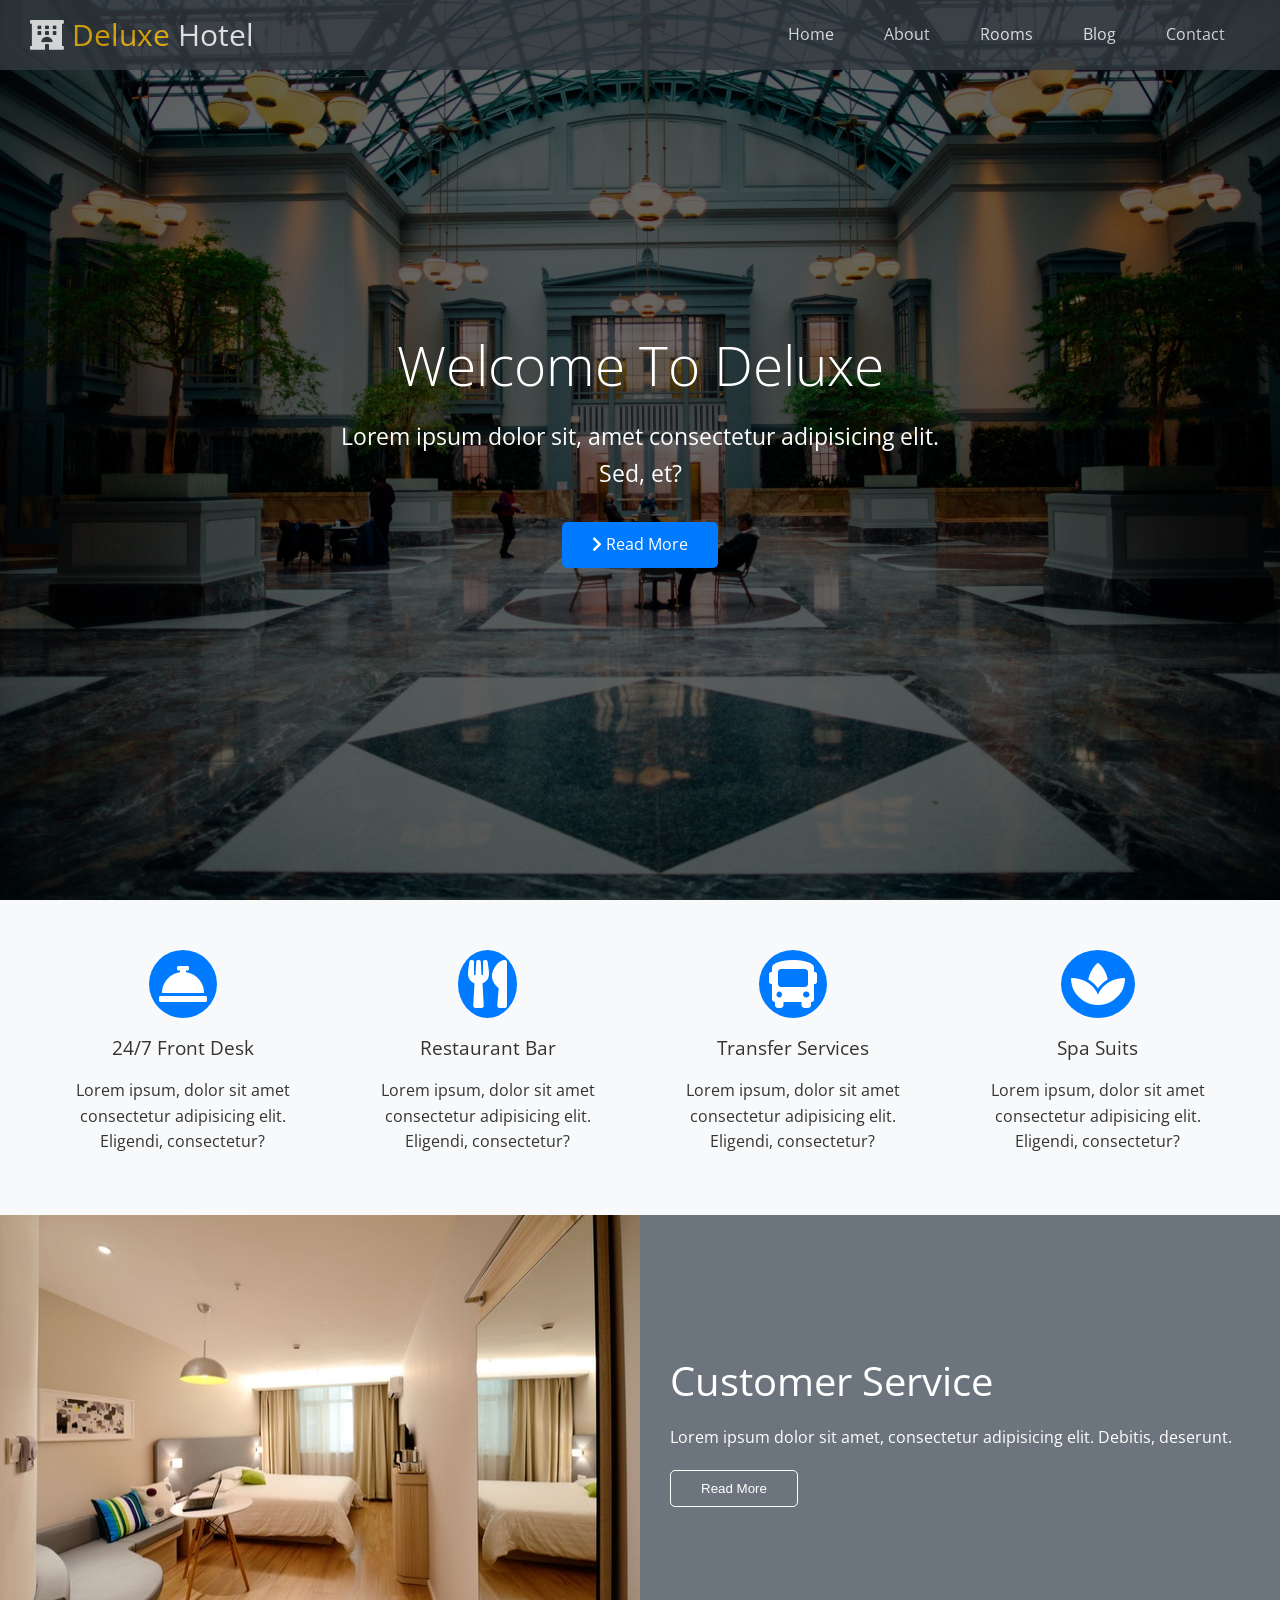
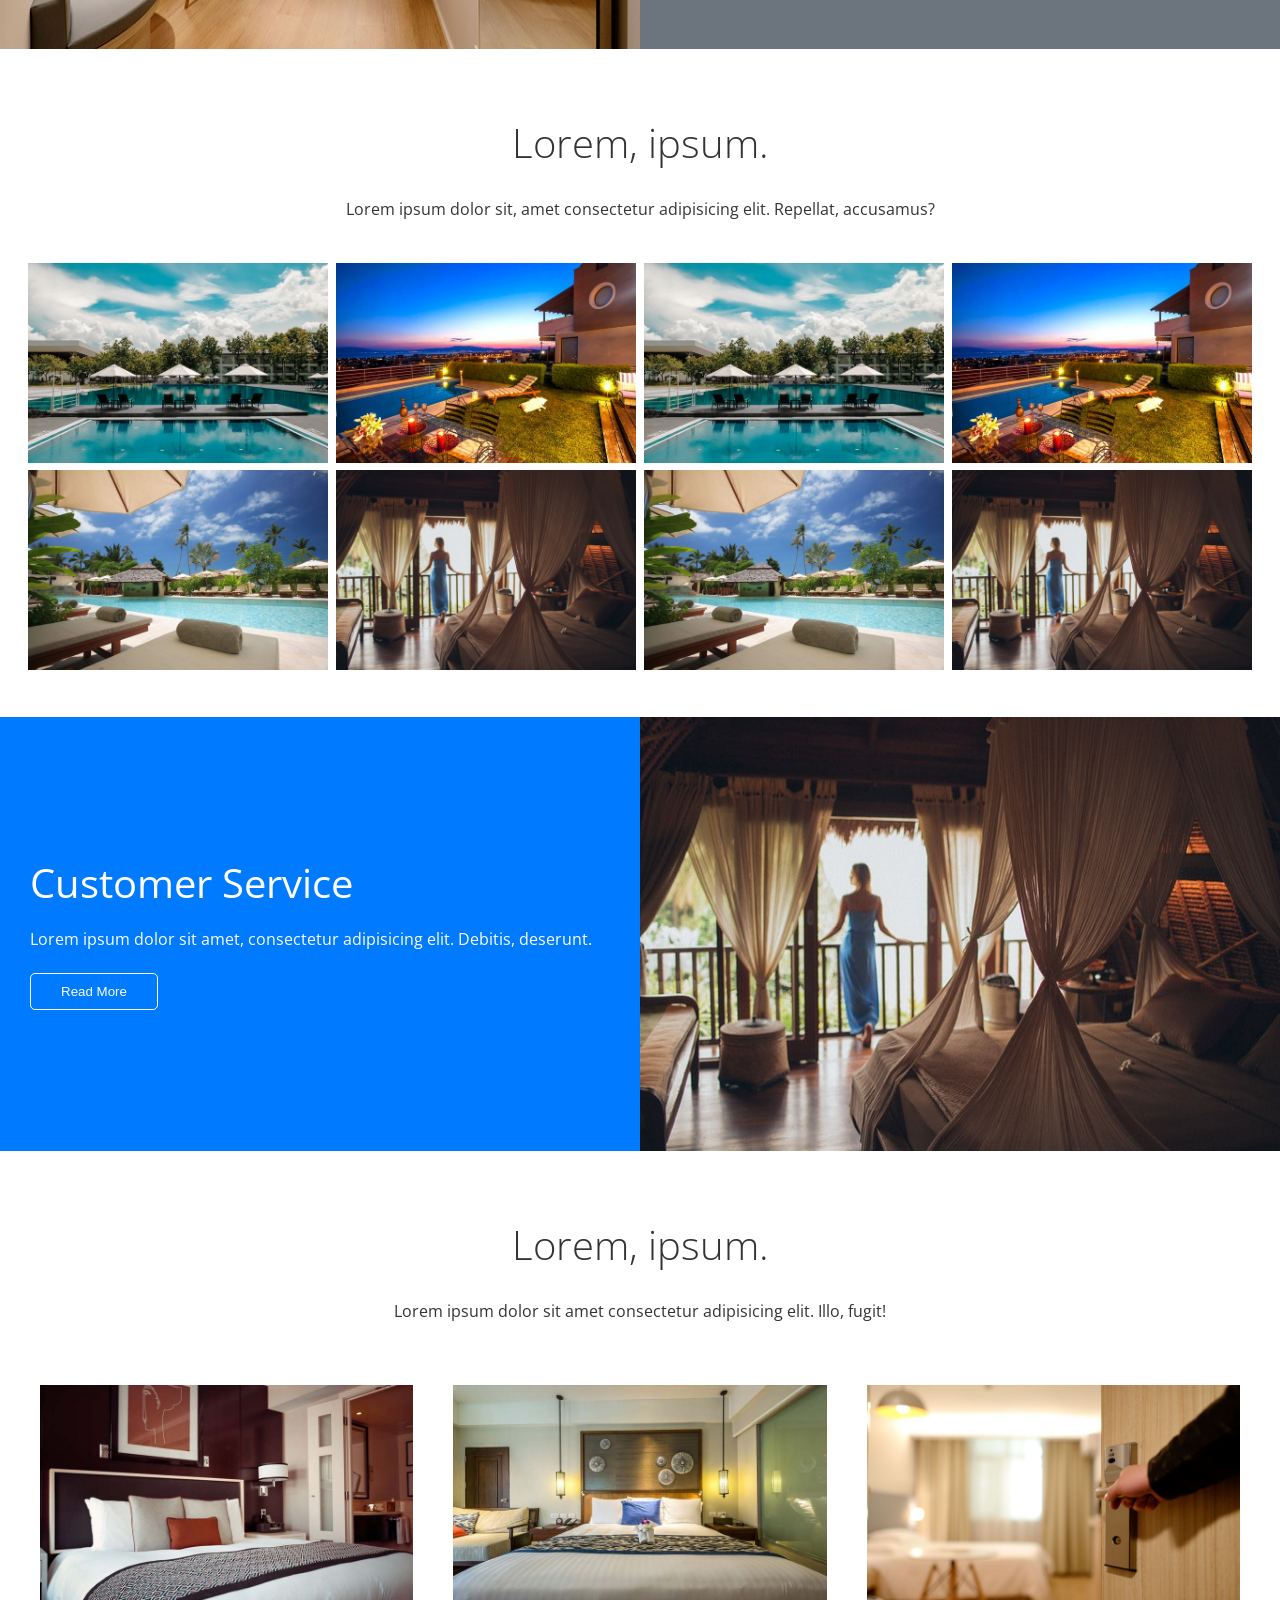
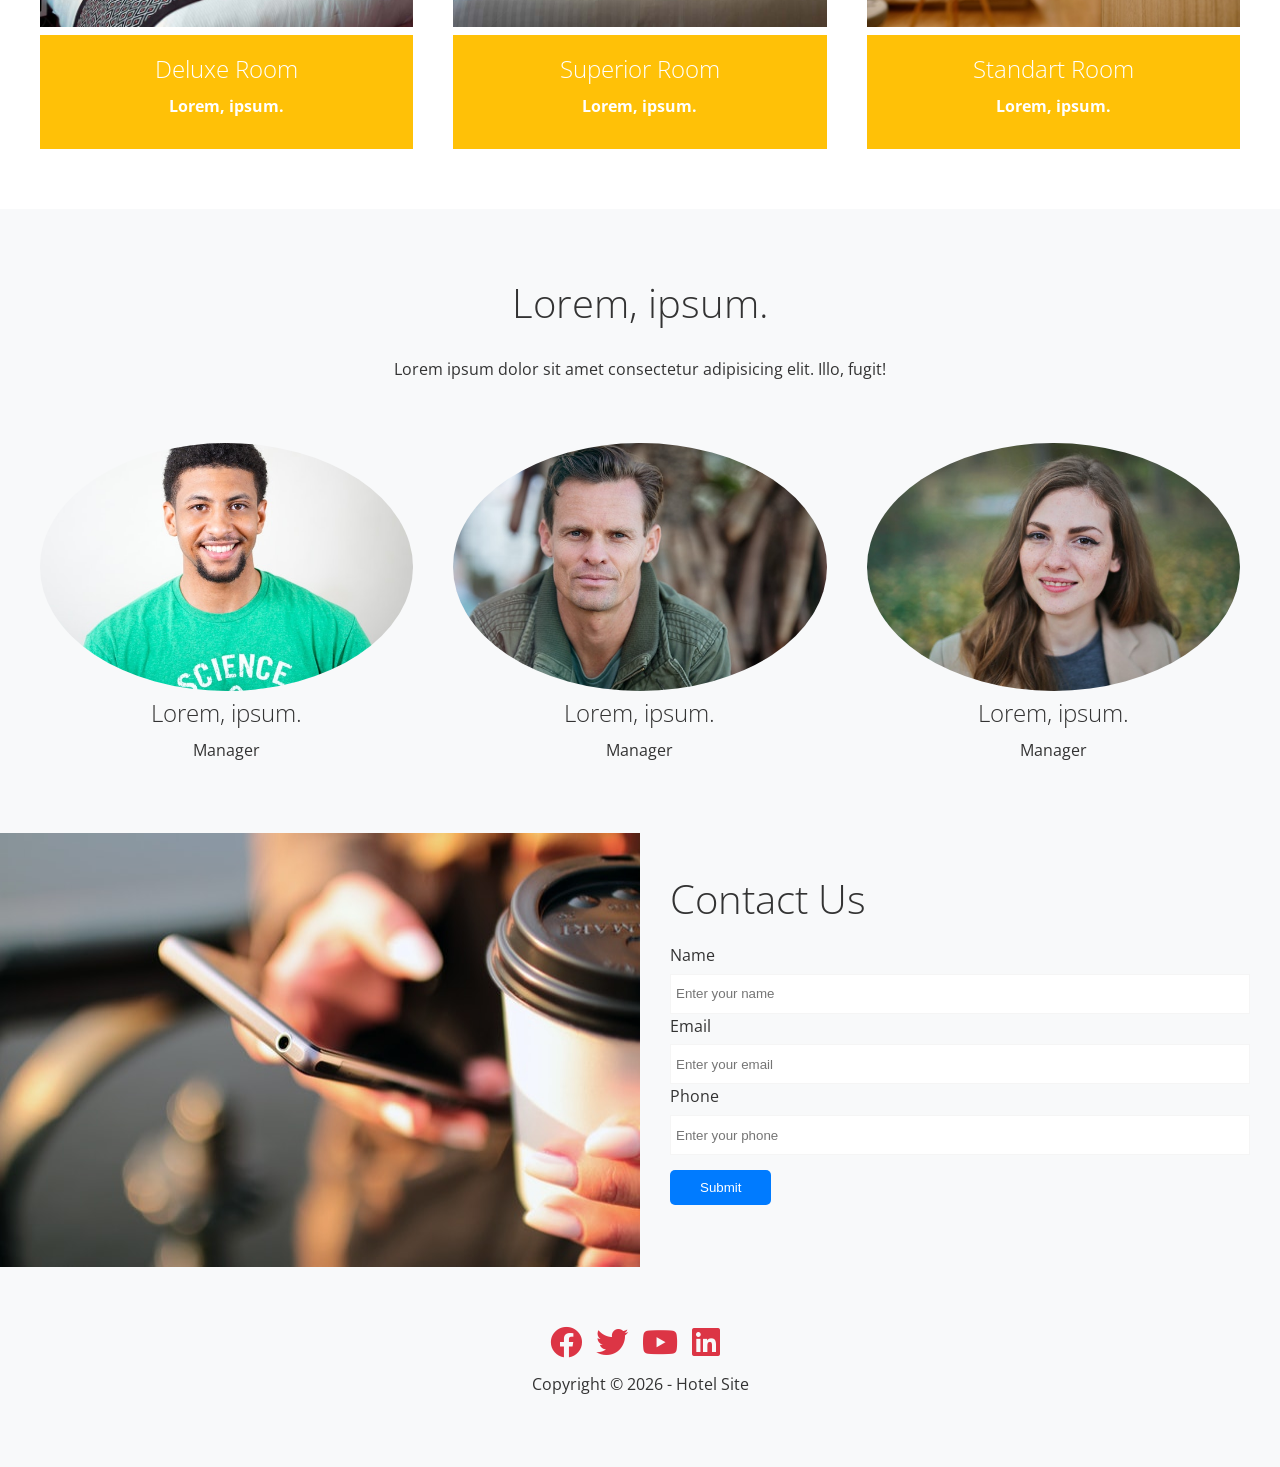
==== commit 769ed35a: "Ana sayfaya "Blog" bölümü eklendi; blog yazıları için içerik ve stil tasarımı yapıldı. Stil dosyalar" ====
--- a/index.html
+++ b/index.html
@@ -12,7 +12,7 @@
     />
     <link rel="stylesheet" href="css/utils.css" />
     <link rel="stylesheet" href="css/style.css" />
-    <title>Document</title>
+    <title>Hotel Site</title>
   </head>
   <body>
     <header id="home" class="main-header">
@@ -23,10 +23,11 @@
         </h1>
         <nav>
           <ul>
-            <li><a href="#home">Home</a></li>
-            <li><a href="#about">About</a></li>
-            <li><a href="#rooms">Rooms</a></li>
-            <li><a href="#contact">Contact</a></li>
+            <li><a href="index.html">Home</a></li>
+            <li><a href="index.html#about">About</a></li>
+            <li><a href="index.html#rooms">Rooms</a></li>
+            <li><a href="blogs.html">Blog</a></li>
+            <li><a href="index.html#contact">Contact</a></li>
           </ul>
         </nav>
       </div>
--- a/css/utils.css
+++ b/css/utils.css
@@ -240,6 +240,14 @@
   flex: 1;
 }
 
+.flex-columns.article .column:nth-child(odd) {
+  flex: 2;
+}
+
+.flex-columns.article .column:nth-child(even) {
+  flex: 3;
+}
+
 .flex-columns .column .column-1,
 .flex-columns .column .column-2 {
   height: 100%;
@@ -288,3 +296,22 @@
 .section-padding {
   padding: 2rem 2rem 4rem;
 }
+
+/* mobile */
+@media (max-width: 768px) {
+  .flex-items {
+    flex-direction: column;
+  }
+
+  .flex-columns .column {
+    flex: 100% !important;
+  }
+
+  .flex-items > div {
+    padding: 10px;
+  }
+
+  .flex-grid .column {
+    flex: 50%;
+  }
+}
--- a/css/style.css
+++ b/css/style.css
@@ -8,6 +8,7 @@
 
 html {
   font-size: 10px;
+  scroll-behavior: smooth;
 }
 
 body {
@@ -97,6 +98,11 @@
   position: relative;
 }
 
+.main-header.blog {
+  background-image: url("../img/bg-2.jpeg");
+  height: 50vh;
+}
+
 .main-header .content {
   display: flex;
   flex-direction: column;
@@ -217,6 +223,16 @@
   font-size: 4rem;
 }
 
+/* article */
+.articles {
+  padding: 3rem 5rem;
+}
+
+.article {
+  margin-top: 1.5rem;
+  color: #fff;
+}
+
 /* footer */
 .footer {
   display: flex;
@@ -238,3 +254,25 @@
 .footer .social a {
   margin-right: 10px;
 }
+
+/* mobile */
+@media (max-width: 768px) {
+  html {
+    font-size: 9px;
+  }
+
+  .navbar {
+    flex-direction: column;
+    height: 120px;
+    padding: 20px;
+  }
+
+  .navbar a {
+    padding: 10px;
+    margin: 0 3px;
+  }
+
+  .teams img {
+    width: 70%;
+  }
+}
